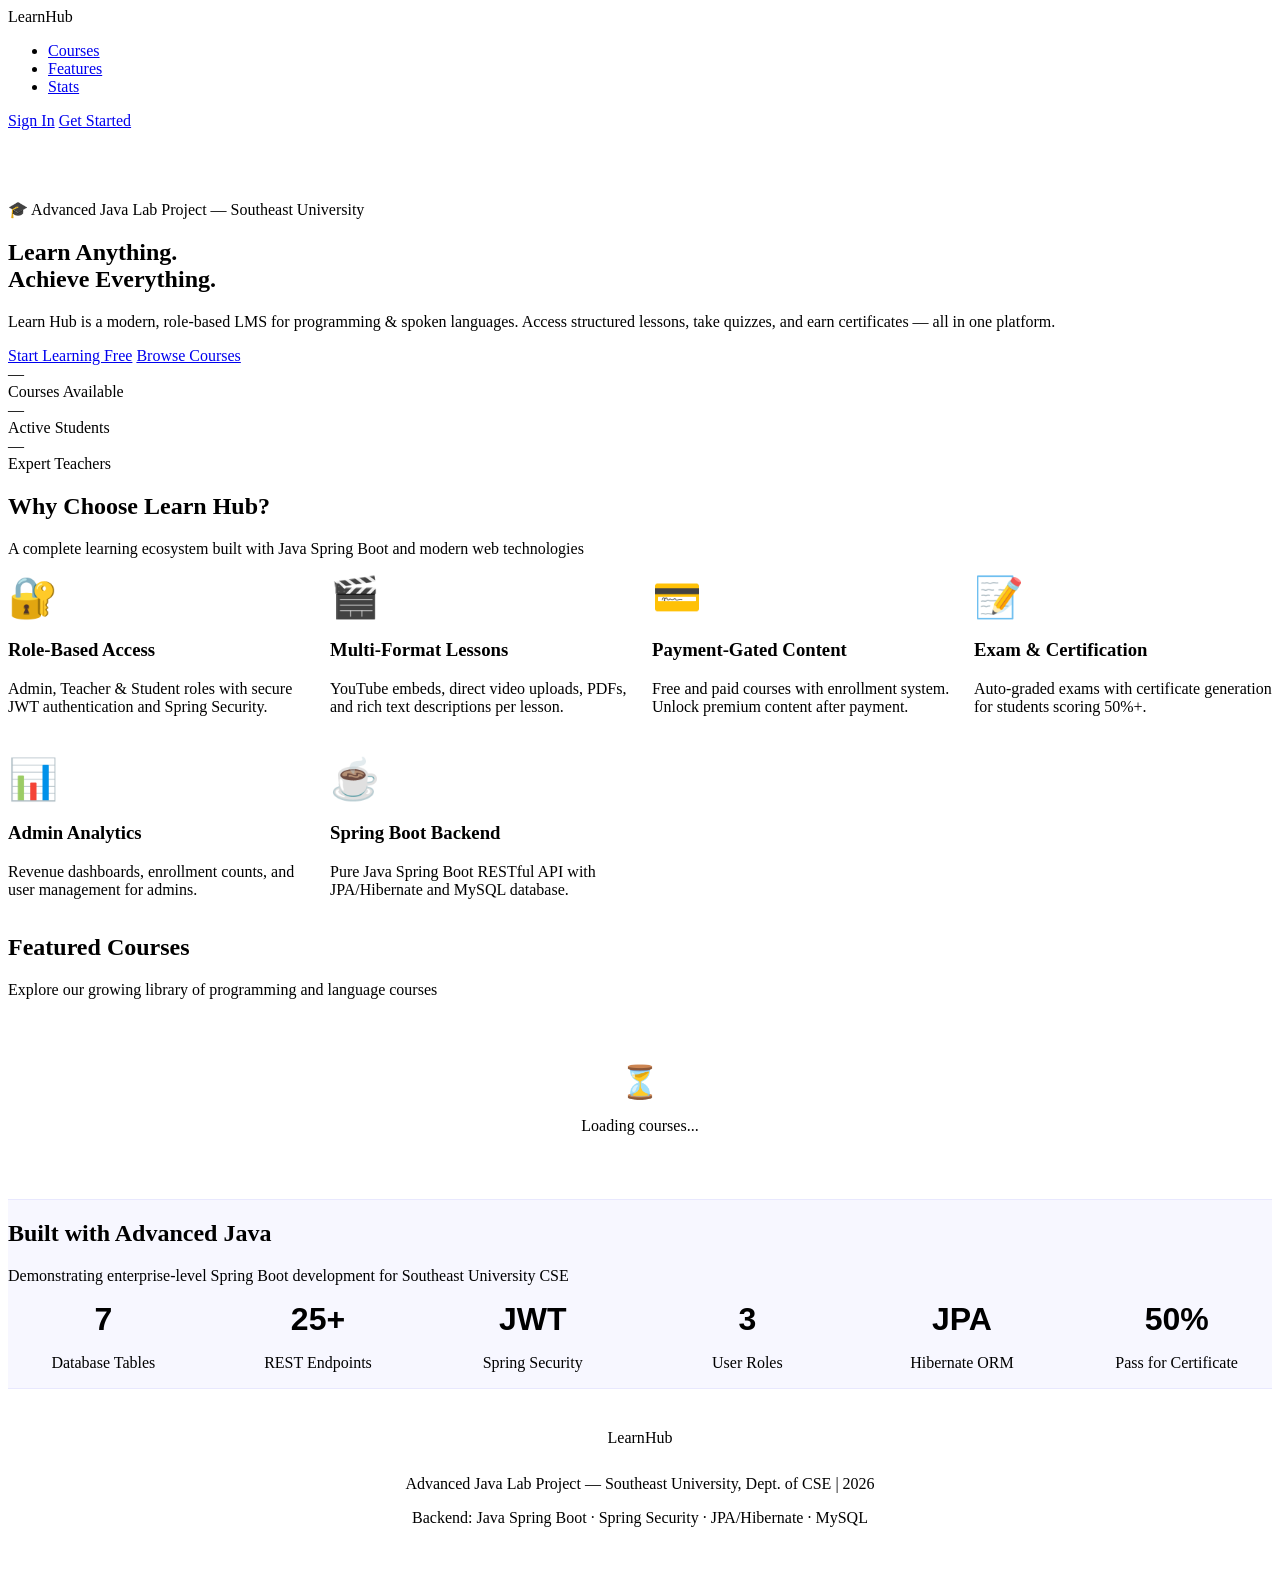
==== src/main/resources/static/index.html @ 6d3abd7f "Learn Hub — Online Learning Management System" ====
<!DOCTYPE html>
<html lang="en">
<head>
  <meta charset="UTF-8"/>
  <meta name="viewport" content="width=device-width, initial-scale=1.0"/>
  <title>Learn Hub — Online Learning Management System</title>
  <meta name="description" content="Learn Hub is a modern LMS platform for programming and spoken language courses. Access expert-led lessons, quizzes, and earn certificates."/>
  <link rel="stylesheet" href="/css/style.css"/>
</head>
<body>

<!-- NAVBAR -->
<nav class="navbar">
  <div class="container">
    <div class="logo">Learn<span>Hub</span></div>
    <ul class="nav-links">
      <li><a href="#courses">Courses</a></li>
      <li><a href="#features">Features</a></li>
      <li><a href="#stats">Stats</a></li>
    </ul>
    <div class="nav-actions" id="nav-actions">
      <a href="/login.html" class="btn btn-secondary btn-sm">Sign In</a>
      <a href="/register.html" class="btn btn-primary btn-sm">Get Started</a>
    </div>
  </div>
</nav>

<!-- HERO -->
<section class="hero" style="padding-top:70px;">
  <div class="hero-bg-orb orb1"></div>
  <div class="hero-bg-orb orb2"></div>
  <div class="container">
    <div class="hero-content">
      <div class="hero-badge">🎓 Advanced Java Lab Project — Southeast University</div>
      <h1 class="hero-title">
        Learn Anything.<br>
        <span class="gradient-text">Achieve Everything.</span>
      </h1>
      <p class="hero-desc">
        Learn Hub is a modern, role-based LMS for programming & spoken languages.
        Access structured lessons, take quizzes, and earn certificates — all in one platform.
      </p>
      <div class="hero-actions">
        <a href="/register.html" class="btn btn-primary btn-lg">Start Learning Free</a>
        <a href="#courses" class="btn btn-secondary btn-lg">Browse Courses</a>
      </div>
      <div class="hero-stats">
        <div>
          <div class="hero-stat-value text-gradient" id="stat-courses">—</div>
          <div class="hero-stat-label">Courses Available</div>
        </div>
        <div>
          <div class="hero-stat-value text-gradient" id="stat-students">—</div>
          <div class="hero-stat-label">Active Students</div>
        </div>
        <div>
          <div class="hero-stat-value text-gradient" id="stat-teachers">—</div>
          <div class="hero-stat-label">Expert Teachers</div>
        </div>
      </div>
    </div>
  </div>
</section>

<!-- FEATURES -->
<section class="section" id="features">
  <div class="container">
    <div class="section-title">
      <h2>Why Choose <span class="text-gradient">Learn Hub?</span></h2>
      <p>A complete learning ecosystem built with Java Spring Boot and modern web technologies</p>
    </div>
    <div style="display:grid;grid-template-columns:repeat(auto-fill,minmax(280px,1fr));gap:1.5rem;">
      <div class="card">
        <div style="font-size:2.5rem;margin-bottom:1rem;">🔐</div>
        <h3 class="card-title">Role-Based Access</h3>
        <p class="text-sm">Admin, Teacher & Student roles with secure JWT authentication and Spring Security.</p>
      </div>
      <div class="card">
        <div style="font-size:2.5rem;margin-bottom:1rem;">🎬</div>
        <h3 class="card-title">Multi-Format Lessons</h3>
        <p class="text-sm">YouTube embeds, direct video uploads, PDFs, and rich text descriptions per lesson.</p>
      </div>
      <div class="card">
        <div style="font-size:2.5rem;margin-bottom:1rem;">💳</div>
        <h3 class="card-title">Payment-Gated Content</h3>
        <p class="text-sm">Free and paid courses with enrollment system. Unlock premium content after payment.</p>
      </div>
      <div class="card">
        <div style="font-size:2.5rem;margin-bottom:1rem;">📝</div>
        <h3 class="card-title">Exam & Certification</h3>
        <p class="text-sm">Auto-graded exams with certificate generation for students scoring 50%+.</p>
      </div>
      <div class="card">
        <div style="font-size:2.5rem;margin-bottom:1rem;">📊</div>
        <h3 class="card-title">Admin Analytics</h3>
        <p class="text-sm">Revenue dashboards, enrollment counts, and user management for admins.</p>
      </div>
      <div class="card">
        <div style="font-size:2.5rem;margin-bottom:1rem;">☕</div>
        <h3 class="card-title">Spring Boot Backend</h3>
        <p class="text-sm">Pure Java Spring Boot RESTful API with JPA/Hibernate and MySQL database.</p>
      </div>
    </div>
  </div>
</section>

<!-- COURSES -->
<section class="section" id="courses" style="padding-top:0;">
  <div class="container">
    <div class="section-title">
      <h2>Featured <span class="text-gradient">Courses</span></h2>
      <p>Explore our growing library of programming and language courses</p>
    </div>
    <div class="course-grid" id="courses-grid">
      <!-- Loaded dynamically -->
      <div class="card" style="text-align:center;grid-column:1/-1;padding:3rem;">
        <div style="font-size:2rem;margin-bottom:0.75rem;">⏳</div>
        <p>Loading courses...</p>
      </div>
    </div>
  </div>
</section>

<!-- STATS SECTION -->
<section class="section" id="stats" style="background:rgba(99,102,241,0.05);border-top:1px solid rgba(99,102,241,0.1);border-bottom:1px solid rgba(99,102,241,0.1);">
  <div class="container">
    <div class="section-title">
      <h2>Built with <span class="text-gradient">Advanced Java</span></h2>
      <p>Demonstrating enterprise-level Spring Boot development for Southeast University CSE</p>
    </div>
    <div style="display:grid;grid-template-columns:repeat(auto-fill,minmax(180px,1fr));gap:1.5rem;text-align:center;">
      <div class="card"><div style="font-size:2rem;font-weight:800;font-family:'Poppins',sans-serif;" class="text-gradient">7</div><p class="text-sm">Database Tables</p></div>
      <div class="card"><div style="font-size:2rem;font-weight:800;font-family:'Poppins',sans-serif;" class="text-gradient">25+</div><p class="text-sm">REST Endpoints</p></div>
      <div class="card"><div style="font-size:2rem;font-weight:800;font-family:'Poppins',sans-serif;" class="text-gradient">JWT</div><p class="text-sm">Spring Security</p></div>
      <div class="card"><div style="font-size:2rem;font-weight:800;font-family:'Poppins',sans-serif;" class="text-gradient">3</div><p class="text-sm">User Roles</p></div>
      <div class="card"><div style="font-size:2rem;font-weight:800;font-family:'Poppins',sans-serif;" class="text-gradient">JPA</div><p class="text-sm">Hibernate ORM</p></div>
      <div class="card"><div style="font-size:2rem;font-weight:800;font-family:'Poppins',sans-serif;" class="text-gradient">50%</div><p class="text-sm">Pass for Certificate</p></div>
    </div>
  </div>
</section>

<!-- FOOTER -->
<footer style="background:var(--bg-secondary);border-top:1px solid var(--border);padding:2.5rem 0;text-align:center;">
  <div class="container">
    <div class="logo" style="margin-bottom:0.75rem;display:inline-block;">Learn<span>Hub</span></div>
    <p class="text-sm text-muted">Advanced Java Lab Project — Southeast University, Dept. of CSE | 2026</p>
    <p class="text-sm text-muted" style="margin-top:0.5rem;">Backend: Java Spring Boot · Spring Security · JPA/Hibernate · MySQL</p>
  </div>
</footer>

<script src="/js/api.js"></script>
<script src="/js/auth.js"></script>
<script>
  // Check if logged in, update nav
  if (isLoggedIn()) {
    const user = getAuthUser();
    document.getElementById('nav-actions').innerHTML = `
      <span style="color:var(--text-muted);font-size:0.85rem;">Hi, ${user.name}</span>
      <button onclick="redirectToDashboard()" class="btn btn-primary btn-sm">Dashboard</button>
    `;
  }

  // Load stats
  async function loadStats() {
    try {
      const courses = await api.get('/public/courses');
      document.getElementById('stat-courses').textContent = courses.length || '0';
    } catch(e) { document.getElementById('stat-courses').textContent = '0'; }
    try {
      const res = await fetch('/api/admin/analytics', {headers:{'Authorization':'Bearer '+localStorage.getItem('lh_token')}});
      if(res.ok) {
        const data = await res.json();
        document.getElementById('stat-students').textContent = data.totalStudents || '0';
        document.getElementById('stat-teachers').textContent = data.totalTeachers || '0';
      } else { throw new Error(); }
    } catch { document.getElementById('stat-students').textContent = '100+'; document.getElementById('stat-teachers').textContent = '10+'; }
  }

  // Load courses
  async function loadCourses() {
    try {
      const courses = await api.get('/public/courses');
      const grid = document.getElementById('courses-grid');
      if (!courses || courses.length === 0) {
        grid.innerHTML = `<div class="card" style="text-align:center;grid-column:1/-1;padding:3rem;">
          <div style="font-size:2.5rem;margin-bottom:0.75rem;">📚</div>
          <h3>No courses yet</h3><p>Be the first to create a course!</p>
          <a href="/register.html" class="btn btn-primary mt-2">Get Started</a></div>`;
        return;
      }
      grid.innerHTML = courses.map(c => `
        <div class="course-card" onclick="window.location.href='/login.html'">
          <div class="course-card-img">
            ${c.photo ? `<img src="${c.photo}" alt="${c.courseName}" style="width:100%;height:100%;object-fit:cover;">` : `<div class="placeholder-icon">📖</div>`}
          </div>
          <div class="course-card-body">
            <div class="course-card-title">${c.courseName}</div>
            <div class="course-card-teacher">👨‍🏫 ${c.teacherName || 'Unknown'}</div>
            <div class="course-card-meta">
              ${formatPrice(c.courseAmount, c.free || c.isFree)}
              <div class="course-stats">
                <span>📹 ${c.lessonCount} lessons</span>
                <span>👥 ${c.enrollmentCount}</span>
              </div>
            </div>
          </div>
        </div>`).join('');
    } catch(e) {
      document.getElementById('courses-grid').innerHTML = `<div class="card" style="text-align:center;grid-column:1/-1;padding:2rem;"><p>Could not load courses. Make sure the server is running.</p></div>`;
    }
  }

  loadStats();
  loadCourses();
</script>
</body>
</html>
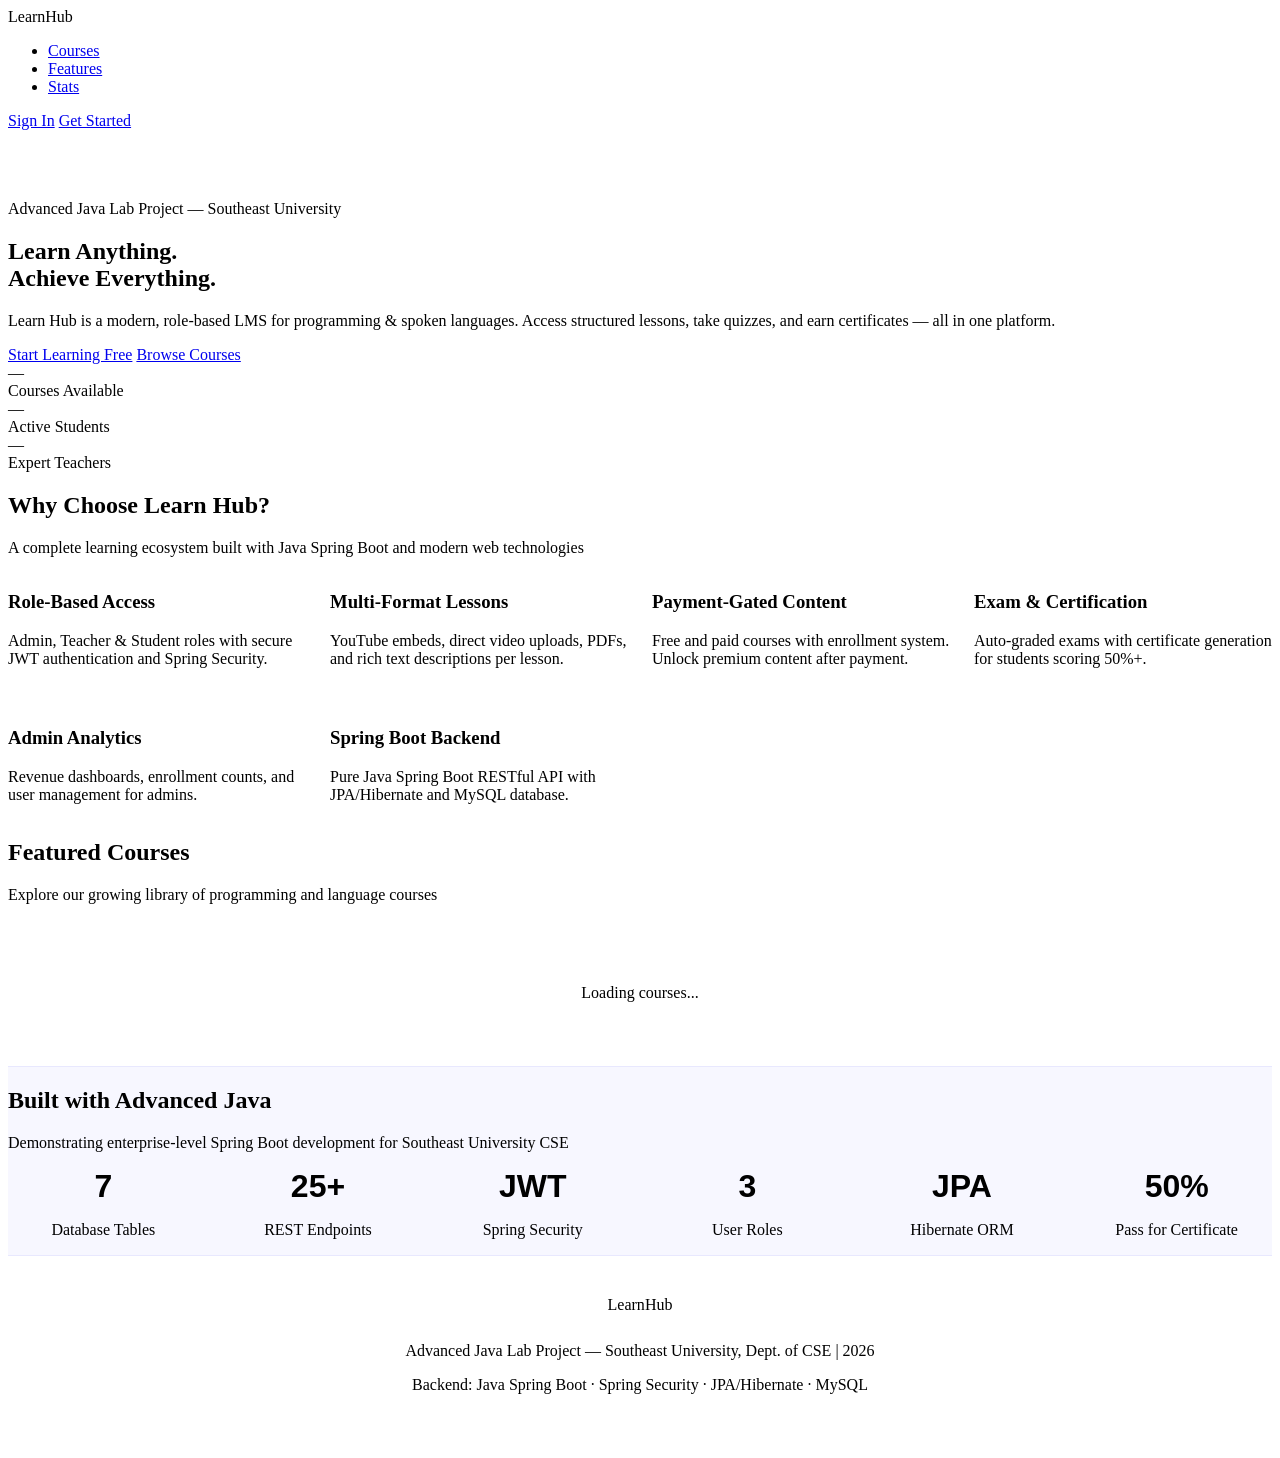
==== commit 11c73764: "More Updates" ====
--- a/src/main/resources/static/index.html
+++ b/src/main/resources/static/index.html
@@ -31,7 +31,7 @@
   <div class="hero-bg-orb orb2"></div>
   <div class="container">
     <div class="hero-content">
-      <div class="hero-badge">🎓 Advanced Java Lab Project — Southeast University</div>
+      <div class="hero-badge">Advanced Java Lab Project — Southeast University</div>
       <h1 class="hero-title">
         Learn Anything.<br>
         <span class="gradient-text">Achieve Everything.</span>
@@ -71,32 +71,32 @@
     </div>
     <div style="display:grid;grid-template-columns:repeat(auto-fill,minmax(280px,1fr));gap:1.5rem;">
       <div class="card">
-        <div style="font-size:2.5rem;margin-bottom:1rem;">🔐</div>
+        <div style="font-size:2.5rem;margin-bottom:1rem;color:var(--indigo-light);"><i class="fas fa-shield-alt"></i></div>
         <h3 class="card-title">Role-Based Access</h3>
         <p class="text-sm">Admin, Teacher & Student roles with secure JWT authentication and Spring Security.</p>
       </div>
       <div class="card">
-        <div style="font-size:2.5rem;margin-bottom:1rem;">🎬</div>
+        <div style="font-size:2.5rem;margin-bottom:1rem;color:var(--indigo-light);"><i class="fas fa-video"></i></div>
         <h3 class="card-title">Multi-Format Lessons</h3>
         <p class="text-sm">YouTube embeds, direct video uploads, PDFs, and rich text descriptions per lesson.</p>
       </div>
       <div class="card">
-        <div style="font-size:2.5rem;margin-bottom:1rem;">💳</div>
+        <div style="font-size:2.5rem;margin-bottom:1rem;color:var(--indigo-light);"><i class="fas fa-credit-card"></i></div>
         <h3 class="card-title">Payment-Gated Content</h3>
         <p class="text-sm">Free and paid courses with enrollment system. Unlock premium content after payment.</p>
       </div>
       <div class="card">
-        <div style="font-size:2.5rem;margin-bottom:1rem;">📝</div>
+        <div style="font-size:2.5rem;margin-bottom:1rem;color:var(--indigo-light);"><i class="fas fa-file-signature"></i></div>
         <h3 class="card-title">Exam & Certification</h3>
         <p class="text-sm">Auto-graded exams with certificate generation for students scoring 50%+.</p>
       </div>
       <div class="card">
-        <div style="font-size:2.5rem;margin-bottom:1rem;">📊</div>
+        <div style="font-size:2.5rem;margin-bottom:1rem;color:var(--indigo-light);"><i class="fas fa-chart-line"></i></div>
         <h3 class="card-title">Admin Analytics</h3>
         <p class="text-sm">Revenue dashboards, enrollment counts, and user management for admins.</p>
       </div>
       <div class="card">
-        <div style="font-size:2.5rem;margin-bottom:1rem;">☕</div>
+        <div style="font-size:2.5rem;margin-bottom:1rem;color:var(--indigo-light);"><i class="fas fa-code"></i></div>
         <h3 class="card-title">Spring Boot Backend</h3>
         <p class="text-sm">Pure Java Spring Boot RESTful API with JPA/Hibernate and MySQL database.</p>
       </div>
@@ -114,7 +114,7 @@
     <div class="course-grid" id="courses-grid">
       <!-- Loaded dynamically -->
       <div class="card" style="text-align:center;grid-column:1/-1;padding:3rem;">
-        <div style="font-size:2rem;margin-bottom:0.75rem;">⏳</div>
+        <div style="font-size:2rem;margin-bottom:0.75rem;"><i class="fas fa-spinner fa-spin"></i></div>
         <p>Loading courses...</p>
       </div>
     </div>
@@ -183,7 +183,7 @@
       const grid = document.getElementById('courses-grid');
       if (!courses || courses.length === 0) {
         grid.innerHTML = `<div class="card" style="text-align:center;grid-column:1/-1;padding:3rem;">
-          <div style="font-size:2.5rem;margin-bottom:0.75rem;">📚</div>
+          <div style="font-size:2.5rem;margin-bottom:0.75rem;"><i class="fas fa-book-open"></i></div>
           <h3>No courses yet</h3><p>Be the first to create a course!</p>
           <a href="/register.html" class="btn btn-primary mt-2">Get Started</a></div>`;
         return;
@@ -191,16 +191,16 @@
       grid.innerHTML = courses.map(c => `
         <div class="course-card" onclick="window.location.href='/login.html'">
           <div class="course-card-img">
-            ${c.photo ? `<img src="${c.photo}" alt="${c.courseName}" style="width:100%;height:100%;object-fit:cover;">` : `<div class="placeholder-icon">📖</div>`}
+            ${c.photo ? `<img src="${c.photo}" alt="${c.courseName}" style="width:100%;height:100%;object-fit:cover;">` : `<div class="placeholder-icon"><i class="fas fa-book"></i></div>`}
           </div>
           <div class="course-card-body">
             <div class="course-card-title">${c.courseName}</div>
-            <div class="course-card-teacher">👨‍🏫 ${c.teacherName || 'Unknown'}</div>
+            <div class="course-card-teacher"><i class="fas fa-user-tie"></i> ${c.teacherName || 'Unknown'}</div>
             <div class="course-card-meta">
               ${formatPrice(c.courseAmount, c.free || c.isFree)}
               <div class="course-stats">
-                <span>📹 ${c.lessonCount} lessons</span>
-                <span>👥 ${c.enrollmentCount}</span>
+                <span><i class="fas fa-play-circle"></i> ${c.lessonCount} lessons</span>
+                <span><i class="fas fa-users"></i> ${c.enrollmentCount}</span>
               </div>
             </div>
           </div>
